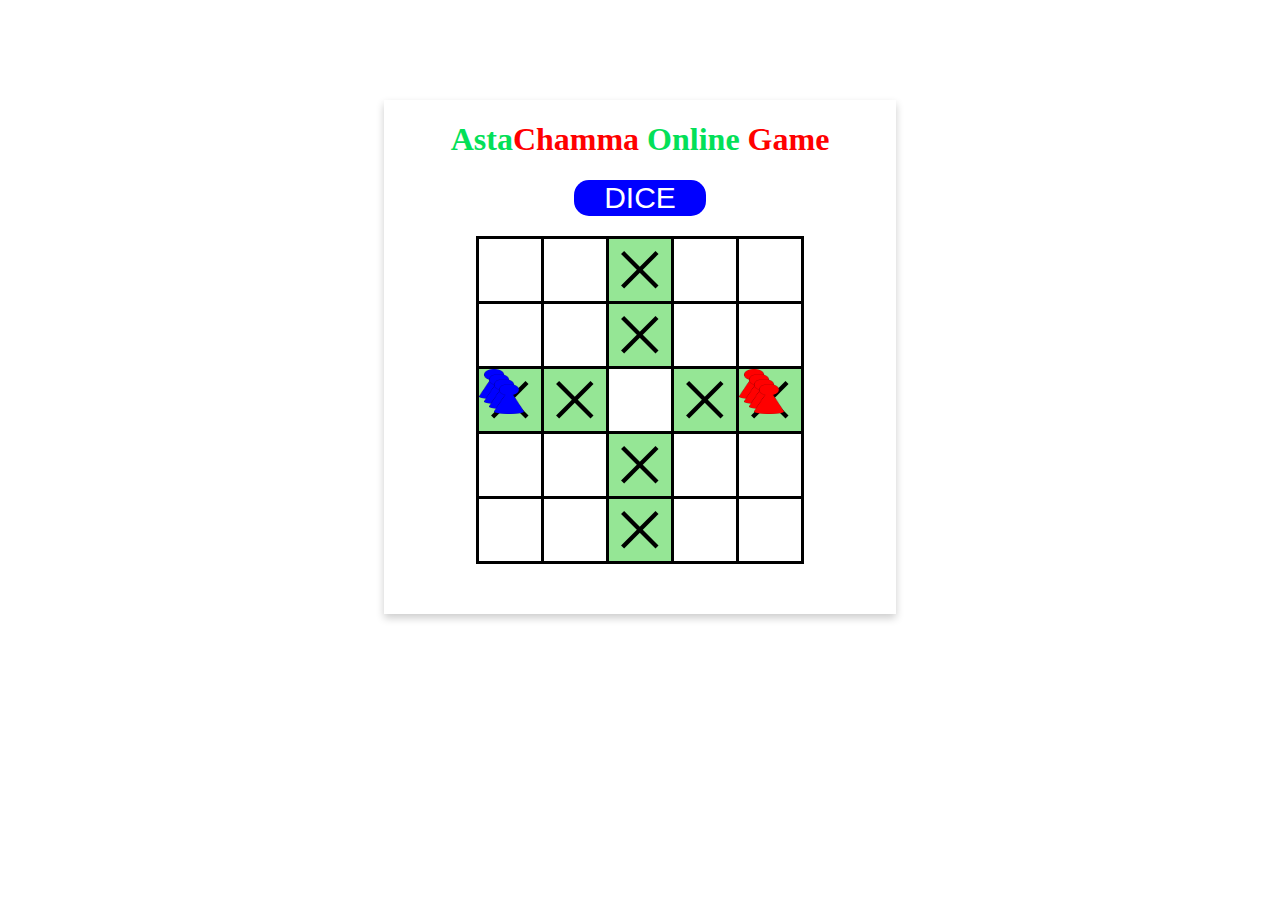
==== index.html @ 41090ad2 "Add files via upload" ====
<!DOCTYPE html>
<html>
<head>
    <title>AstaChamma Game</title>
    <link rel="stylesheet" href="style.css">
    <script src="service.js" defer></script>
</head>
<body> 
    <div id="gameOverMessage"></div>
    <div class="main-bar">
        <h1><span style="color: rgb(3, 224, 88);">Asta</span><span style="color: red;">Chamma</span> <span style="color: rgb(3, 224, 88);">Online </span><span style="color: red;">Game</span></h1>
        <button id="randomButton">DICE</button>
        <p id="randomNumber"></p>
        
        <!-- First Table for Player 1 -->
        <!-- <div class="tablecontain">
            <table id="player1Table">
                <tbody>
                    <tr>
                        <td></td>
                        <td></td>
                    </tr>
                    <tr>
                        <td></td>
                        <td></td>
                    </tr>
                </tbody>
            </table> -->

        <!-- Game Board Table -->
            <table>
                <tbody id="gameBoard">
                    <tr>
                        <td></td>
                        <td></td>
                        <td class="x-mark"></td>
                        <td></td>
                        <td></td>
                    </tr>
                    <tr>
                        <td></td>
                        <td></td>
                        <td class="x-mark"></td>
                        <td></td>
                        <td></td>
                    </tr>
                    <tr>
                        <td class="x-mark"></td>
                        <td class="x-mark"></td>
                        <td></td>
                        <td class="x-mark"></td>
                        <td class="x-mark"></td>
                    </tr>
                    <tr>
                        <td></td>
                        <td></td>
                        <td class="x-mark"></td>
                        <td></td>
                        <td></td>
                    </tr>
                    <tr>
                        <td></td>
                        <td></td>
                        <td class="x-mark"></td>
                        <td></td>
                        <td></td>
                    </tr>
                </tbody>
            </table>

        <!-- Second Table for Player 2 -->
            <!-- <table id="player2Table">
                <tbody>
                    <tr>
                        <td></td>
                        <td></td>
                    </tr>
                    <tr>
                        <td></td>
                        <td></td>
                    </tr>
                </tbody>
            </table> -->
        </div>
    </div>

    <!-- Add the audio element -->
    <audio id="diceSound" src="dice-95077.mp3"></audio>
    <audio id="jumpSound" src="player-jumping.wav"></audio>

    <!-- Game Over Modal -->
    <div id="gameOverModal" class="modal">
        <div class="modal-content">
            <span id="closeModal" class="close">&times;</span>
            <p id="modalMessage"></p>
            <button id="restartButton">Restart Game</button>
        </div>
    </div>
</body>
</html>
---- style.css ----
body {
    display: flex;
    justify-content: center;
    align-items: flex-start;
    height: 100vh;
    margin: 0;
    position: relative;
}

.player1 {
    width: 200px; /* Adjust the width as needed */
    text-align: center;
    position: absolute;
    top: 20px; /* Adjust the distance from the top as needed */
    left: 20px; /* Adjust the distance from the left side as needed */
}

.main-bar {
    text-align: center;
    margin-top: 100px;
    padding-bottom: 50px;
    box-shadow: 0 4px 8px 0 rgba(0,0,0,0.2);
    transition: 0.3s;
    width: 40%;
    
  }
  
  .main-bar:hover {
    box-shadow: 0 8px 16px 0 rgba(0,0,0,0.2);
  }

table {
    border-collapse: collapse;
    margin: 0 auto;
}

td {
    width: 60px; /* Adjust the width as needed */
    height: 60px; /* Adjust the height as needed */
    border: 3px solid black;
    text-align: center;
    vertical-align: middle;
    position: relative;
    overflow: hidden; /* Ensure content does not overflow the cell */
}
.modal {
    display: none;
    position: fixed;
    z-index: 1;
    left: 0;
    top: 0;
    width: 100%;
    height: 100%;
    overflow: auto;
    background-color: rgb(0, 0, 0);
    background-color: rgba(0, 0, 0, 0.4);
    padding-top: 60px;
}

.modal-content {
    background-color: #fefefe;
    margin: 5% auto;
    padding: 20px;
    border: 1px solid #888;
    width: 80%;
}

.close {
    color: #aaa;
    float: right;
    font-size: 28px;
    font-weight: bold;
}

.close:hover,
.close:focus {
    color: black;
    text-decoration: none;
    cursor: pointer;
}
.x-mark {
    background-color: rgb(149, 230, 149);
}

.cell-image {
    width: 30px; 
    height: 30px; 
    position: absolute; 
    transition: left 0.5s, top 0.5s;
}

.x-mark::before {
    content: '';
    position: absolute;
    top: 50%;
    left: 50%;
    width: 70%; /* Adjust the size of the X relative to the cell */
    height: 70%; /* Adjust the size of the X relative to the cell */
    background: url('data:image/svg+xml;utf8,<svg xmlns="http://www.w3.org/2000/svg" viewBox="0 0 100 100"><line x1="10" y1="10" x2="90" y2="90" stroke="black" stroke-width="10"/><line x1="10" y1="90" x2="90" y2="10" stroke="black" stroke-width="10"/></svg>') no-repeat center center;
    background-size: contain;
    transform: translate(-50%, -50%);
}

.boxes {
    display: flex;
    justify-content: space-around;
    margin-top: 10px;
}

.box {
    width: 30px; 
    height: 30px; 
    background-color: red; /* Adjust the color as needed */
    border: 1px solid black;
}

#randomNumber {
    font-size: 20px; 
    font-weight: bold; 
    margin-top: 10px;
    color: navy; 
    text-align: center; 
}
#randomButton{
    border-radius: 15px;
    color: white;
    background-color: blue ;
    padding-left: 30px;
    padding-right: 30px;
    font-size: 30px;
    border: none;
}

.tablecontain{
    display: flex;
    justify-content: space-around; 
    align-items: center;
    margin-top: 20px; 
}
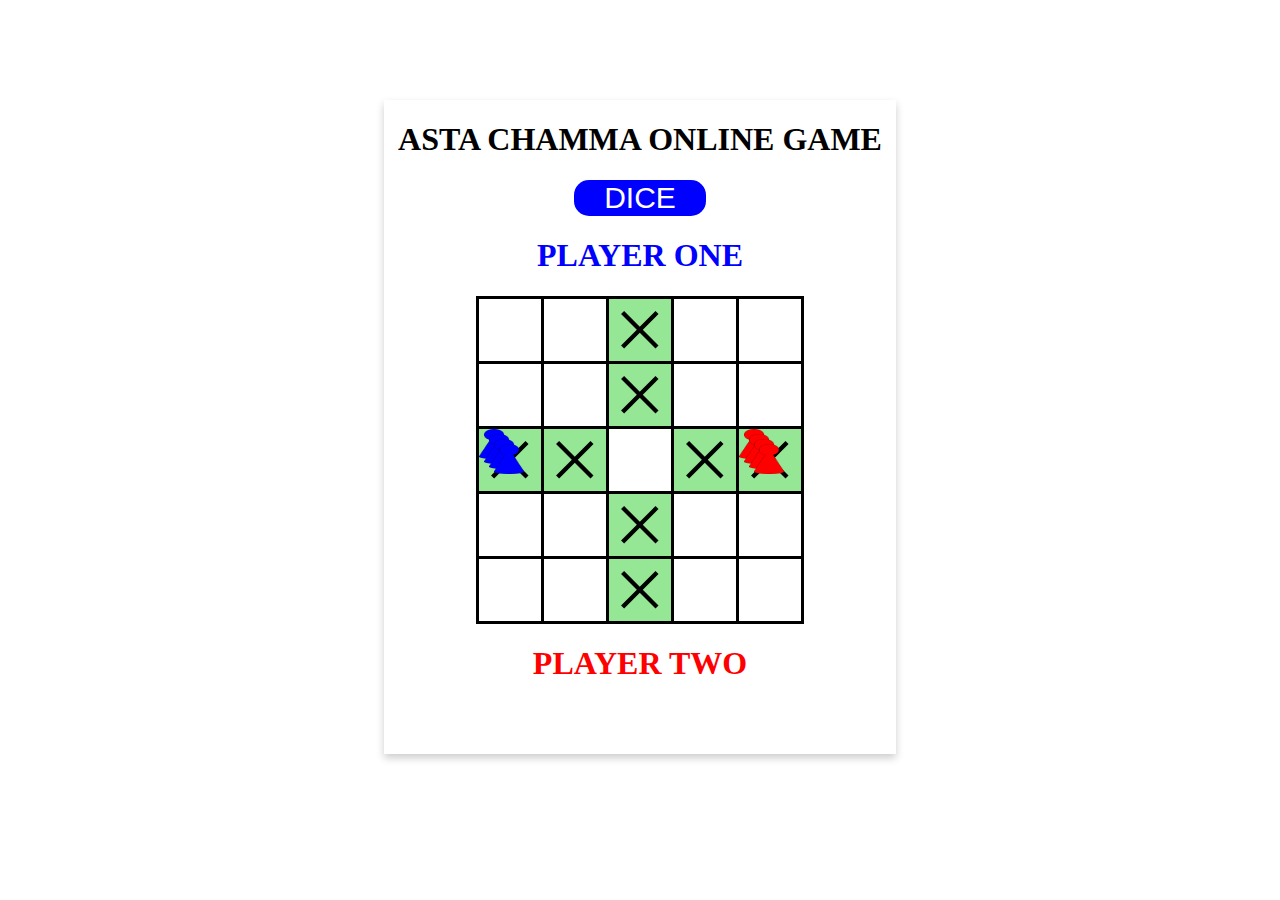
==== commit f4788c61: "changes" ====
--- a/index.html
+++ b/index.html
@@ -8,25 +8,11 @@
 <body> 
     <div id="gameOverMessage"></div>
     <div class="main-bar">
-        <h1><span style="color: rgb(3, 224, 88);">Asta</span><span style="color: red;">Chamma</span> <span style="color: rgb(3, 224, 88);">Online </span><span style="color: red;">Game</span></h1>
+        <h1 class="color : #011F5B">ASTA CHAMMA ONLINE GAME</h1>
         <button id="randomButton">DICE</button>
         <p id="randomNumber"></p>
-        
-        <!-- First Table for Player 1 -->
-        <!-- <div class="tablecontain">
-            <table id="player1Table">
-                <tbody>
-                    <tr>
-                        <td></td>
-                        <td></td>
-                    </tr>
-                    <tr>
-                        <td></td>
-                        <td></td>
-                    </tr>
-                </tbody>
-            </table> -->
-
+          <div class="players-position">
+            <h1 style="color : blue">PLAYER ONE</h1>
         <!-- Game Board Table -->
             <table>
                 <tbody id="gameBoard">
@@ -67,20 +53,9 @@
                     </tr>
                 </tbody>
             </table>
+            <h1 style="color : red">PLAYER TWO</h1>
+        </div>
 
-        <!-- Second Table for Player 2 -->
-            <!-- <table id="player2Table">
-                <tbody>
-                    <tr>
-                        <td></td>
-                        <td></td>
-                    </tr>
-                    <tr>
-                        <td></td>
-                        <td></td>
-                    </tr>
-                </tbody>
-            </table> -->
         </div>
     </div>
 
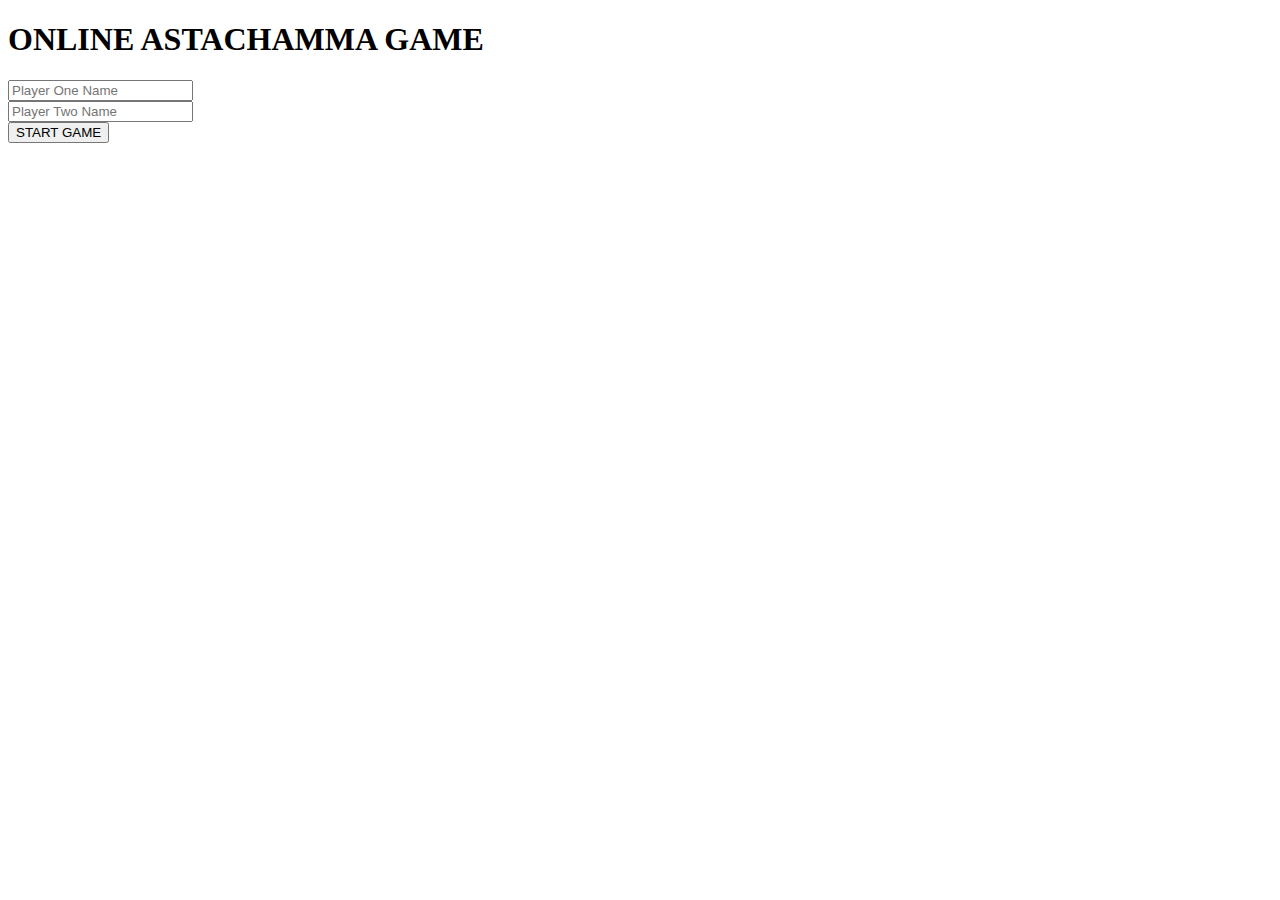
==== commit cf07fabb: "Add files via upload" ====
--- a/index.html
+++ b/index.html
@@ -1,75 +1,19 @@
-<!DOCTYPE html>
-<html>
-<head>
-    <title>AstaChamma Game</title>
-    <link rel="stylesheet" href="style.css">
-    <script src="service.js" defer></script>
-</head>
-<body> 
-    <div id="gameOverMessage"></div>
-    <div class="main-bar">
-        <h1 class="color : #011F5B">ASTA CHAMMA ONLINE GAME</h1>
-        <button id="randomButton">DICE</button>
-        <p id="randomNumber"></p>
-          <div class="players-position">
-            <h1 style="color : blue">PLAYER ONE</h1>
-        <!-- Game Board Table -->
-            <table>
-                <tbody id="gameBoard">
-                    <tr>
-                        <td></td>
-                        <td></td>
-                        <td class="x-mark"></td>
-                        <td></td>
-                        <td></td>
-                    </tr>
-                    <tr>
-                        <td></td>
-                        <td></td>
-                        <td class="x-mark"></td>
-                        <td></td>
-                        <td></td>
-                    </tr>
-                    <tr>
-                        <td class="x-mark"></td>
-                        <td class="x-mark"></td>
-                        <td></td>
-                        <td class="x-mark"></td>
-                        <td class="x-mark"></td>
-                    </tr>
-                    <tr>
-                        <td></td>
-                        <td></td>
-                        <td class="x-mark"></td>
-                        <td></td>
-                        <td></td>
-                    </tr>
-                    <tr>
-                        <td></td>
-                        <td></td>
-                        <td class="x-mark"></td>
-                        <td></td>
-                        <td></td>
-                    </tr>
-                </tbody>
-            </table>
-            <h1 style="color : red">PLAYER TWO</h1>
-        </div>
-
-        </div>
-    </div>
-
-    <!-- Add the audio element -->
-    <audio id="diceSound" src="dice-95077.mp3"></audio>
-    <audio id="jumpSound" src="player-jumping.wav"></audio>
-
-    <!-- Game Over Modal -->
-    <div id="gameOverModal" class="modal">
-        <div class="modal-content">
-            <span id="closeModal" class="close">&times;</span>
-            <p id="modalMessage"></p>
-            <button id="restartButton">Restart Game</button>
-        </div>
-    </div>
-</body>
-</html>
+<!DOCTYPE html>
+<html>
+<head>
+    <meta name="viewport" content="width=device-width, initial-scale=1.0">
+    <link rel="stylesheet" href="main.css">
+    <script src="service.js"></script>
+    <title>AstaChamma Game</title>
+</head>
+<body>
+    <div class="main-bars">
+        <form id="playerForm">
+            <h1>ONLINE ASTACHAMMA GAME</h1>
+            <input type="text" id="venu1432" class="input-format" placeholder="Player One Name"><br>
+            <input type="text" id="venu1234" class="input-format" placeholder="Player Two Name"><br>
+            <button type="submit" class="button-submit">START GAME</button>
+        </form>
+    </div>
+</body>
+</html>
